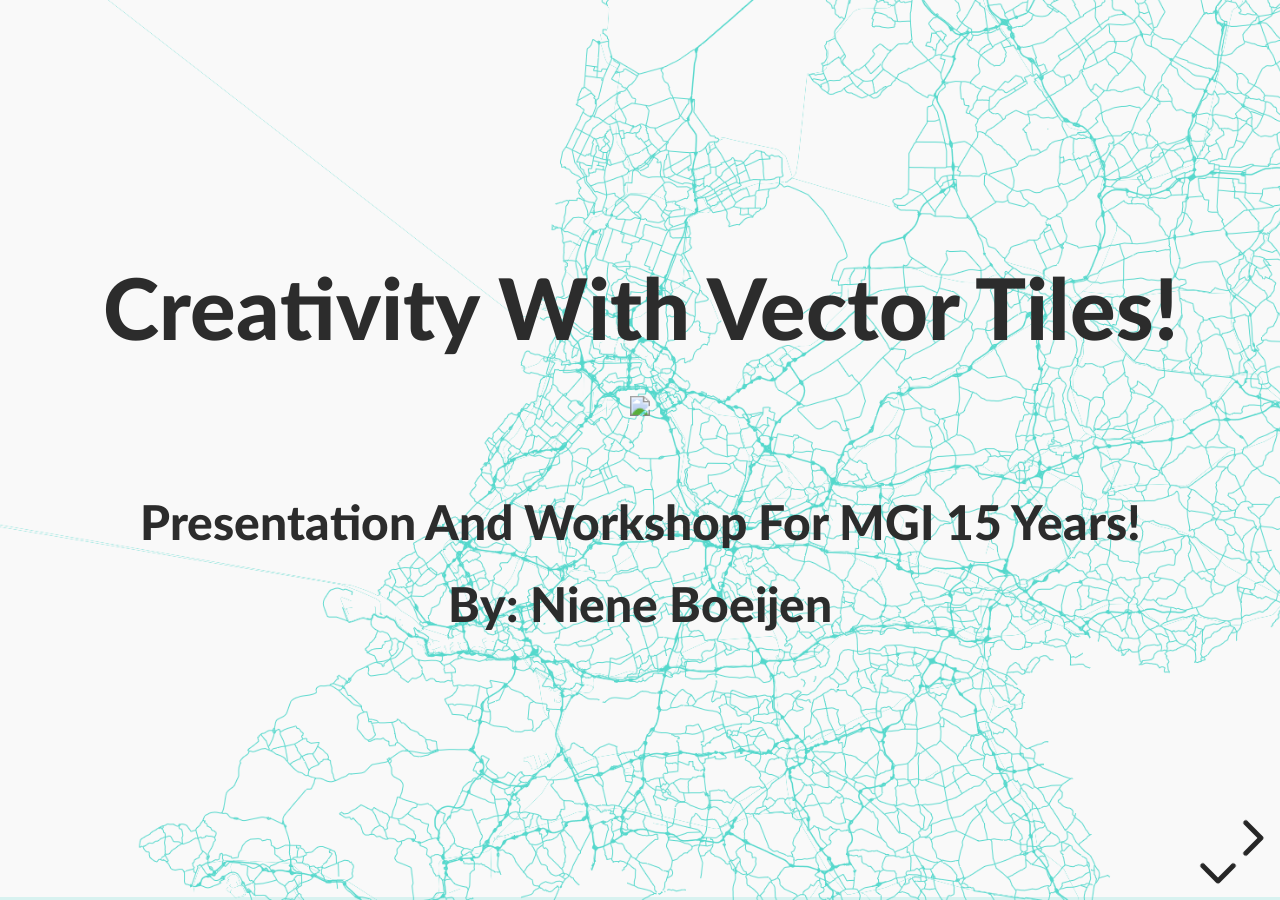
==== index.html @ de77d8d4 "presentation" ====
<!doctype html>
<html>

<head>
  <meta charset="utf-8">
  <meta name="viewport" content="width=device-width, initial-scale=1.0, maximum-scale=1.0, user-scalable=no">
  <title>MGI- Web Mapping</title>
  <link rel="stylesheet" href="presentation/css/reveal.css">
  <link rel="stylesheet" href="presentation/css/theme/datavizfest.css">
  <link rel="stylesheet" href="presentation/lib/css/zenburn.css">
  <script>
    var link = document.createElement('link');
    link.rel = 'stylesheet';
    link.type = 'text/css';
    link.href = window.location.search.match(/print-pdf/gi) ? 'presentation/css/print/pdf.css' : 'presentation/css/print/paper.css';
    document.getElementsByTagName('head')[0].appendChild(link);
  </script>
</head>

<body>
  <div class="reveal">
    <div class="slides">
      <!-- WELKOM EN LINKS -->
      <section data-background="presentation/img/screenshot_background.png">
        <section>
          <h1>Creativity with Vector tiles! </h1>
          <img src="https://media.giphy.com/media/citBl9yPwnUOs/giphy.gif">
          <h2 style="margin: 0 0 40px 0;"></h2>
          <h3>Presentation and workshop for MGI 15 years!</h3>
          <h3 style="margin: 0 0 0 0;">By: Niene Boeijen</h3>
        </section>
        <section>
          <h1>This presentation:</h1>
          <h2 style="text-transform: initial;"><a href="https://nieneb.github.io/mgi_workshop/.">www.github.com/NieneB/mgi_workshop</a></h2>
        </section>
        <!-- ABOUT ME ME ME! -->
        <section>
          <h1>About me</h1>
          <div style="float:right; width:50%;">
            <a href="http://webmapper.net"><img src="presentation/img/webmapper_logo_tekst.png" height="100px"> </a>
            <br />
            <a href="http://maptime.io"><img src="presentation/img/maptimeAMS.png" height="130px"></a>
            <br />
            <a href="https://waag.org/en/users/niene-boeijen"><img src="presentation/img/WS_logo.jpg" height="100px"></a>
            <br />
            <br />
            <img src="presentation/img/wur.jpg" height="50px">
          </div>
          <div style="float:left; width: 50%;">
            <p>Web Cartographer & Geo ICT developer</p>
            <br />
            <p> Event Organizer: Maptime <a href="https://www.meetup.com/Maptime-AMS">Amsterdam</a> & <a
              href="https://www.meetup.com/Maptime030-Utrecht/">Utrecht</a>
            </p>
            <br />
            <p>Internship Geo Web Visualization<a href="http://nieneb.github.io/verstedelijking/">[1]</a>
              <br />
              <a href="http://nieneb.github.io/TopoNamen/">[2] </a> <a href="http://nieneb.github.io/InternshipReport/">[3]</a></p>
              <br />
              <p>Msc Geo Information Science & Remote Sensing <a href="http://nieneb.github.io/ThesisPresentation/#/">[1]</a></p>
          </div>
        </section>
        <section data-background="presentation/img/screenshot_background.png">
          <a href="http://webmapper.net">
            <img src="https://raw.githubusercontent.com/wiki/NieneB/Webmapping_for_beginners/img/webmapper_logo_tekst.png"
            height="150px">
          </a>
          <blockquote>
            <i>
              <p>What the map can be</p>
              <p>Wij maken interactieve kaarten en datavisualisaties. Onze expertise is open {source; data; standaarden}.
                Onze
                kracht is het combineren van cartografie en webtechnologie.</p>
              </i>
          </blockquote>
          <p>Utrecht, The Netherlands</p>
        </section>
        <section>
          <div style="float:top; width:100%">
            <blockquote>
              <i>
                <p>We make interactive maps and visualizations.</p>
              </i>
            </blockquote>
          </div>
          <div style="float:bottom; width:100%;">
            <a href="http://apps.webmapper.nl/gebouwen/"><img src="presentation/img/webmapper.gif" width="49%" /></a>
            <a href="http://geodata.nationaalgeoregister.nl/beta/topotiles-viewer/"><img src="presentation/img/pdok_vt_viewer.gif"
              width="49%" /></a>
            </div>
        </section>
      </section>
      <!-- DOEL EN INHOUD -->
      <section data-background="presentation/img/pip_kaart_7.png">
        <section>
          <h1>This presentation</h1>
          <ul>
            <li>Web maps</li>
            <li>From raster to vector</li>
            <li>About vector tiles</li>
            <li>examples</li>
          </ul>
        </section>
        <section>
          <h1>Goal of today!</h1>
          <p> At the end of this workshop, you will have <b>your own web page with an interactive map!</b>
            Including
            custom data and different background maps, of the area you want to show! Your web page will be
            hosted on
            Github, so you can <b>immediately share your progress with all your family and friends!</b></p>
            <img src="https://media.giphy.com/media/6KKab1ydLq1uU/giphy.gif">
        </section>
        <section>
          <h1> Beginners</h1>
          <img src="https://media.giphy.com/media/AEcZfXZZNCcQU/giphy.gif" width="250px">
          <p>For beginners means: if you have NO knowledge of JavaScript, HTML, CSS, Leaflet.js and D3.js,
            this workshop
            will help you get started!</p>
        </section>
      </section>
      <!--WEB MAP  -->
      <section>
        <section>
          <h1>What is a web map?</h1>
          <p><i>Analogue paper maps</i></p>
          <table>
            <tr>
              <th> Digital maps</th>
              <th> VS</th>
              <th>Web Maps</th>
            </tr>
            <tr>
              <td> Data </td>
              <td></td>
              <td> Tiles, styles and servers </td>
            </tr>
            <tr>
              <td> On the computer </td>
              <td></td>
              <td> View in a browser </td>
            </tr>
            <tr>
              <td>Calculate, analyze</td>
              <td></td>
              <td>scroll, pan, zoom</td>
            </tr>
          </table>
          <img src="presentation/img/webmapping_4_steps.jpg">
        </section>
        <section data-background="presentation/img/osm.png">
          <h2><a href="openstreetmap.org">openstreetmap.org</a></h2>
        </section>
        <section data-background="presentation/img/google.png">
          <h2><a href="google.com/maps">google.com/maps</a></h2>
        </section>
        <section>
          <h1>a little History</h1>
          <div style="float:left; width:50%">
            <p>Digital maps</p>
            <p>GIS software</p>
            <p>GIS on the Web is not user friendly.. </p>
            <p>1996 Mapquest first with a web service! </p>
          </div>
          <img src="presentation/img/mapquest.jpeg" style="float:right; width:50%">
        </section>
        <section>
          <h4>But really slow to load..</h4>
          <p>in 2004 Endoxon found a way for quick online mapping! <a href="http://map.search.ch">map.search.ch</a></p>
          <p>2005 Google Maps took over!</p>
          <p> The solution?</p>
          <h1 class="fragment grow">Tiles! </h1>
        </section>
        <section data-background="presentation/img/tiles-loading.gif">
          <h1>Tiles</h1>
          <p>All tiles size 256x256 pixels </p>
          <p>Placed in a grid, sharing boundaries </p>
          <p> Seamless map </p>
          <p class="fragment grow">All these little tiles load way faster than one big map!</p>
          <p>We call this slippy maps</p>
        </section>
        <section>
          <h1>Zoom levels</h1>
          <p>Each zoom level has its own set of tiles!</p>
          <div style="float:right; width:50%">
            <p>Zoom level 0: 1 tile for the whole world.</p>
            <p>Increases exponentially...</p>
            <p>Zoom level 1: 4 tiles</p>
            <p>Zoom level 2: 16 tiles</p>
            <p> etc. </p>
          </div>
          <img src="presentation/img/training-tiling.png" style="float:left; width:50%">
          <a href="http://www.maptiler.org/google-maps-coordinates-tile-bounds-projection/"> Map with tile
            bounds</a>
        </section>
        <section>
          <h1>Styling & Serving tiles</h1>
          <div style="float: left; width: 50%">
            <p>Tiles are styled and rendered in advance</p>
            <p>Tiles are just images on the web</p>
            <p><a href="http://tile.openstreetmap.org/5/16/10.png">http://tile.openstreetmap.org/5/16/10.png</a></p>
            <p>/z/x/y</p>
          </div>
          <div style="float: right; width: 50%">
            <img src="presentation/img/tiles.gif">
          </div>
        </section>
        <section>
          <img src="presentation/img/tile_creation.png" width="400px">
        </section>
        <section>
          <h1>Layers!</h1>
          <div style="float: left; width: 50%;">
            <p>Base Layer</p>
            <p>Raster</p>
            <img src="presentation/img/raster.png" width="500px">
          </div>
          <div style="float: right; width: 50%;"">
            <p>Data Layer / Feature Layer</p>
            <p>Vector</p>
            <img src="
            img/vector_types.png" width="500px">
          </div>
        </section>
        <section>
          <h1>Summary</h1>
          <h2>Web Map Building blocks</h2>
          <div style="float: left; width: 50%">
            <p>Data, styled, tiles, server:</p>
            <p><b>Base Layer</b></p>
            <p>Additional Data:</p>
            <p><b>Vector Layers</b></p>
            <p>Interface and Interaction</p>
            <p><i>Zoom, panning, clicking etc. </i></p>
          </div>
          <div style="float: left; width: 50%">
            <img src="presentation/img/tile_creation.png">
          </div>
        </section>
        <section data-background="http://mapschool.io/img/raster.png" data-background-size='60%'> </section>
        <section>
          <h1>Nadelen Raster tegels</h1>
          <ul>
            <li>
              <p>Rendering wordt op server gedaan</p>
            </li>
            <li>
              <p>Tegel set is vast-gezet: static </p>
            </li>
            <li>
              <p>Veel opslag ruimte nodig!</p>
            </li>
            <li>
              <p>Meerdere visualisaties = Meerdere tegel sets</p>
            </li>
            <li>
              <p>Gebruiker kan niks aanpassen</p>
            </li>
            <li>
              <p>Geen interactie met objecten mogelijk</p>
            </li>
            <li>
              <p>Object informatie moet los opgevraagd worden in database</p>
            </li>
          </ul>
        </section>
      </section>
      <!-- RASTER TO VECTOR -->
      <section>
        <section>
          <h1>van Raster naar Vector</h1>
          <img src="presentation/img/map-tiles-2-w800.png" />
        </section>
        <section data-background="http://mapschool.io/img/vector_types.png" data-background-size='60%'></section>
        <section>
          <h1>Vector Tile</h1>
          <div style="float:left; width:50%;">
            <img src="https://mapzen.com/resources/projects/vector-tiles/square-of-math.gif">
          </div>
          <div style="float:right; width:50%">
            <p> Binary encoded Protocol Buffers</p>
            <!-- 						<p> gestructureerde data, kleiner dan XML</p>
            -->
            <p> Alleen data! Geen stijl kleur</p>
            <p> Zelfde tegel schema als raster tegels</p>
            <p> 256 x 256 px</p>
            <p> Versimpelde geometrie</p>
          </div>
        </section>
        <section>
          <img src="presentation/img/vector_tile_creation.png">
        </section>
        <section>
          <h1>WebGL</h1>
          <p>Rendering gebeurt in de browser</p>
          <p>Graphics Processing Unit(GPU)</p>
          <p>widely supported in modern browsers</p>
          
          <p>++ Rotating tilting</p>
          <p>++ Smooth/inifinte zooming</p>
        </section>
        <section>
          <h1>Voordelen Aanbieder (Server side)</h1>
          <ul>
            <li>
              <p>Gecomprimeerde data, klein en snel!</p>
            </li>
            <li>
              <p>Snelle productie, minder opslag</p>
            </li>
            <li>
              <p>1 tegel set in opslag</p>
            </li>
            <li>
              <p>Attribuut data beschikbaar in browser, minder database request!</p>
            </li>
            <li>
              <p>Rendering stijl aan client-side</p>
            </li>
            <li>
              <p>Minder druk op server-side</p>
            </li>
          </ul>
        </section>
        <section>
          <h1>Voordelen gebruiker (client side)</h1>
          <ul>
            <li>
              <p>Vector = hoge resolutie, zelfs bij ver inzoomen</p>
            </li>
            <li>
              <p>1 tegel set- meerder stijlen mogelijk!</p>
            </li>
            <li>
              <p>Stijl kan je zelf aanpassen!</p>
            </li>
            <li>
              <p>Stijlen in json of js - geen moeilijke SLD's meer nodig </p>
            </li>
          </ul>
        </section>
        <section data-background="presentation/img/utrecht_data.png"></section>
        <section data-background="presentation/img/stb_utrecht.png"></section>
        <section>
          <h1>Voorbeeld</h1>
          <p>verelijking raster vs vector</p>
          <a>http://pdokviewer.pdok.nl/</a>
          <a>http://geodata.nationaalgeoregister.nl/beta/topotiles-viewer/</a>
        </section>
        <section>
          <h1>Online voorbeelden</h1>
          <p>
            <a href=""></a>
          </p>
          <p>
            <a href="https://parallel.co.uk/os-openmap-cyo/#12.47/54.3741/-2.916">Zelf inkleuren</a>
          </p>
          <p>
            <a href="https://www.mapbox.com/cartogram/">Cartogram</p>
            </a>
        </section>
      </section>
      <!-- VECTOR TILES -->
      <section>
        <section>
          <h1>Standaarden</h1>
          <a href="https://www.mapbox.com/vector-tiles/specification/">Mapbox Vector Tile Standard. </a>
          <p>Based on the binary protocal buffer (.pbf) from Google.</p>
          <p>
            <a href="https://www.mapbox.com/blog/vector-tile-adoption/">Standard already used by Esri.</a>
          </p>
          <p>Web Mercator projection, Google tiling scheme.</p>
          <h1>Bestands Formaat</h1>
          <p>.mvt - .pbf</p>
          <p>.mbtiles</p>
        </section>
        <section>
          <h1>Waar komen ze vandaan?</h1>
          <p> Download</p>
          <p> Online host services</p>
          <p> Zelf maken & Zelf hosten</p>
        </section>
        <section>
          <h2>Host Services</h2>
          <ul>
            <li>
              <a href="https://www.mapbox.com/mapbox-studio/">Mapbox Studio </a>
            </li>
            <li><a href="http://blogs.esri.nl/de-topografische-basiskaart-een-vertrouwd-beeld-met-nieuwe-technologie/">ESRI</li>
            <li>
              <a href="https://openmaptiles.org/">https://openmaptiles.org/</a>
            </li>
            <li>
              <a href="https://www.tilehosting.com/">tilehosting.com</a>
              <!-- <pre><code>https://free.tilehosting.com/data/v3.json?key=*****</code></pre> -->
            </li>
            <li>
              <a href=" https://maps.tilehosting.com/data/v3.json?key=personalkey">Maptiler</a>
            </li>
            <li><a href="https://github.com/PDOK/vectortiles-bgt-brt">PDOK Kadaster</a>
              <i>beta</i>
            </li>
            <li> <a href="https://api.data.amsterdam.nl/api/"> Gemeente Amsterdam</a>
              <i>beta</i>
            </li>
          </ul>
        </section>
        <section>
          <h1>Zelf serveren! </h1>
          <h2> Eigen data of OSM data</h2>
          <div style="float:left; width:50%;">
            <img src="http://erictheise.com/geostack-deck/images/Map-nik-cake-osm-7.png">
          </div>
          <div style="float:right; width:50%;">
            <p>
              <a href="http://docs.geoserver.org/latest/en/user/extensions/vectortiles/tutorial.html">GeoServer
                extensie </a>
              </p>
              <p>
                <a href="https://openmaptiles.org/docs/host/tileserver-gl/">OpenMapTile Server (tileserverGL)</a>
              </p>
              <p>
                <a href="https://github.com/mapbox/tippecanoe">TippeCanoe</a>
              </p>
              <p>
                <a href="http://tegola.io/">Tegola </a>
              </p>
              <p>
                <a href="https://github.com/pka/t-rex">T-rex</a>
              </p>
              <p>
                <a href="http://postgis.net/docs//ST_AsMVT.html">PostGIS to MVT</a>
              </p>
              <p>
                <a href="https://github.com/mapbox/awesome-vector-tiles">More </a> command line tools</p>
              </p>
            </div>
        </section>
        <section>
          <h1>Hoe te visualiseren?</h1>
          <p>
            <a href="https://www.mapbox.com/mapbox-studio/">Mapbox Studio </a>
          </p>
          <p>
            <a href="https://www.mapbox.com/mapbox-gl-js/api/">MapboxGL.js</a>
          </p>
          <p>
            <a href="http://maputnik.com/">Maputnik</a>
          </p>
          <p><a href="http://www.maptiler.com/">Maptiler</a></p>
          <p> <a href=" https://giswiki.hsr.ch/Vector_Tiles_Reader_QGIS_Plugin"> QGIS plugin</a></p>
          <p>
            <a href="https://openlayers.org/en/latest/examples/osm-vector-tiles.html">OpenLayers</a> --
            <a href="http://leafletjs.com/plugins.html#vector-tiles">Leaflet.js</a>
          </p>
        </section>
      </section>
      <!-- EXAMPES! -->
      <section>
        <section data-background="presentation/img/bag_3d.png">
          <h1>Voorbeelden!</h1>
        </section>
        <section data-background="presentation/img/pdok_kaart.png">
          <h1>Kadaster PDOK</h1>
          <img src="presentation/img/PDOK-logo.png">
          <p>BRT + BGT</p>
          <p>Zoom level 0 tot 16</p>
          <p>1 tegel set, meerder visualisaties!</p>
          <p>
            <a href="https://github.com/PDOK/vectortiles-bgt-brt">https://github.com/PDOK/vectortiles-bgt-brt</a>
          </p>
          <p>
            <a href="http://geodata.nationaalgeoregister.nl/beta/topotiles-viewer/#8/52.33/5.19">Demo</a>
          </p>
          <pre><code data-trim data-noescape>"http://geodata.nationaalgeoregister.nl/beta/topotiles/{z}/{x}/{y}.pbf"</code></pre>
        </section>
        <section data-background="presentation/img/datalab_vector_tiles.gif">
          <h1>Datalab Amsterdam</h1>
          <img src="presentation/img/datalab.png">
          <img src="presentation/img/webmapper_logo_tekst.png">
          <pre><code data-trim data-noescape>"https://t{s}.data.amsterdam.nl/wm/{z}/{x}/{y}.pbf"</code></pre>
          <a href="https://eduardohansson.github.io/Maptime_AMSmap/#13.59/52.3626/4.8912/-16/60">vb #1.</a>
        </section>
        <section data-background="presentation/img/webmapper.gif">
          <h1 style="color: white;">WebGL voor 3D effecten!</h1>
          <p>
            <a href="http://apps.webmapper.nl/gebouwen/#15/52.091/5.1222/-58.4/60"> Webmapper kaart </a>
          </p>
          <img src="presentation/img/webmapper_logo_tekst.png">
        </section>
        <section>
          <h1>Open Zoom Stack UK</h1>
          <a href="https://www.ordnancesurvey.co.uk/business-and-government/products/os-open-zoomstack.html">OS Open Zoomstack trial</a>
          <a href="https://charleyglynn.github.io/brewdog-map/">Story map</a>
        </section>
        <section data-background="presentation/img/PIP_kaart_3.png">
          <a href="https://bertspaan.nl/paradijs-in-de-polder/#13.2/52.35663/4.90706/10/58">Paradijs in de polder</a>
        </section>
      </section>
      <!-- WEB DEVELOPMENT -->
      <section>
        <section>
          <h2>How to bring this all together?</h2>
          <div class="fragment fade-in">
            <h1> JavaScript!</h1>
            <p>Puts it all together,</p>
            <p>Tiles, content, interaction</p>
          </div>
        </section>
        <section>
          <img src="presentation/img/web_map_building_blocks.png" height=" 50%">
        </section>
        <section>
          <h1>Making a Web Page</h1>
          <img src="presentation/img/html-css-js.png">
          <img class="fragment fade-in" src="presentation/img/html-css-js-file.png">
        </section>
        <section>
          <h1>New to HTML & CSS?</h1>
          <p>Start with <a href="https://github.com/NieneB/Webmapping_for_beginners/wiki/Making-a-web-page">Making
            a web
            page</a> </p>
            <p>Or use <a href="https://www.codecademy.com/learn/web"> Code Academy</a></p>
            <img src="presentation/img/html_demo.gif" width="50%">
        </section>
        <section>
          <h1>Maps with JavaScript</h1>
          <img src="presentation/img/web_map_building_blocks.png" height=" 50%">
        </section>
        <section>
          <h1>JavaScript Library</h1>
          <p> Including a JavaScript library in your code is like copying and pasting someone else's code
            into yours. You
            have access to everything in that library. </p>
            <p> In our case, it's a bunch of cool tools to make web maps and give them familiar functionality.</p>
        </section>
        <section>
          <h1>JavaScript Libraries for Mapping</h1>
          <p><a href="https://openlayers.org/">OpenLayers</a>
            <p class="fragment grow"><a href="http://leafletjs.com/">Leaflet.js</a></p>
            <p class="fragment grow"><a href="https://d3js.org/">D3.js</a></p>
            <p><a href="https://developers.google.com/maps/documentation/javascript/">Google Maps</a></p>
            <p><a href="https://www.mapbox.com/mapbox.js/api/v3.1.1/">Mapbox</a></p>
            <p><a href="https://developer.here.com/develop/javascript-api">HERE Maps</a></p>
        </section>
        <section>
          <img src="https://media.giphy.com/media/QHE5gWI0QjqF2/giphy.gif">
        </section>
        <section>
          <q>Cartography is the new code.</q>
          <img src="./reveal_js/img/cool_carthography.png">
          <small>
            <a href="https://www.wired.com/story/mapping-the-future-cartography-stages-a-comeback/">[source]</a>
          </small>
          <aside class="notes"> Programeren is key!!
            Cartografie is niet alleen maar de kaart ontwerpen er komt van allerlei techniek en interactie om heen.
          </aside>
        </section>
        <section>
          <p>data design code</p>
        </section>
      </section>
      <!-- MAPBOX -->
      <section>
        <section data-background="presentation/img/mapbox-gl-js.jpg">
          <h1>MapboxGL.js</h1>
          <img src="https://cdn-images-1.medium.com/max/1600/0*ok6yuDnTx4o2PSFx.png">
          <ul>
            <li>
              <a>https://www.mapbox.com/mapbox-gl-js/api/</a>
            </li>
            <li>
              <a>https://www.mapbox.com/mapbox-gl-js/style-spec</a>
            </li>
          </ul>
        </section>
        <section>
          <img src="presentation/img/tiles_styles_sprites_glyphs.png">
        </section>
        <section>
          <pre><code data-trim data-noescape> 
            mapboxgl.accessToken = 'yourowntoken';
            var map = new mapboxgl.Map({
              container: 'map-container',
              style: 'style.json',
              hash: true, 
              zoom: 11, 
              pitch: 60, 
              bearing: 62.4,
              center: [ 4.8, 52.4] 
            });
          </code></pre>
        </section>
        <section>
          <h1> JSON </h1>
          <p> JavaScript Object Notation</p>
          <img src="https://i.stack.imgur.com/7lsg8.jpg" />
        </section>
        <section>
          <h1> style.json</h1>
          <pre><code data-trim data-noescape>
            { 
              "version": 8, 
              "name": "Mijn eigen Stijl", 
              "sprite": "url", 
              "glyphs": "url/{fontstack}/{range}.pbf", 
              "sources": {...}, 
              "layers": [
              { 
                "id": "background", 
                "type": "background", 
                "paint": { "background-color":"#FFFFFF" } 
              },
              {...}
              ] 
            }
          </code></pre>
        </section>
      </section>
      <!-- WORKSHOP -->
      <section data-background="presentation/img/pip_kaart_5.png">
        <section>
          <h1> Let's Map!</h1>
          <p>Everything is on Github</p>
        </section>
        <section>
          <h1>Github?!</h1>
          <img src="https://media.giphy.com/media/TW6M5r0ncBHcQ/giphy.gif" height="200px">
          <p>Used for code.</p>
          <p>Version control.</p>
          <p>Sharing.</p>
          <p>Documentation.</p>
        </section>
        <section>
          <h2>Use Sublime Text</h2>
          <p>NOT Notepad+ ... </p>
          <p>See Blackboard!</p>
        </section>
        <section>
          <h4> Base map = tiles already on the internet</h4>
          <h4>Custom data : Feel free to use your own!</h4>
          <h1>NOTE:</h1>
          <p>Not to big datasets</p>
          <p>Export to GeoJSON: WGS84</p>
          <p>Remove any not used attributes first!</p>
          <p>Points, Polygons or Lines? </p>
          <p>Attribute names are crucial! simple, short, no spaces or symbols</p>
        </section>
        <section>
          <table>
            <tr>
              <td>
                <h4> Deze presentatie </h4>
              </td>
              <td>
                <a href="https://nieneb.github.io/foss4gNL_vector_tiles/">nieneb.github.io/foss4gNL_vector_tiles/ </a>
              </td>
            </tr>
            <tr>
              <td>
                <h4>Workshop</h4>
              </td>
              <td><a href="">github.com/nieneb/foss4gNL_vector_tiles/wiki</a>
              </td>
            </tr>
            <tr>
              <td>
                <h4>Workshop</h4>
              </td>
              <td>
                <a href="">github.com/maptime-ams/vector-tiles-workshop/wiki</a>
              </td>
            </tr>
          </table>
          
        </section>
        <section>
          <h1>Gisteren gemaakt (3 uur)</h1>
          <p><a> https://luuks.github.io/VectorTiling/#11/52.3644/5.2416/90/60</a></p>
          <p><a>https://thieucaris.github.io/Foss4gNLVectorMap/</a></p>
        </section>
        <section>
          <h1>Be creative!</h1>
          <div style="float: left; width: 50%">
            <img src="https://media.giphy.com/media/3oEduXdm2gjnrsJBOo/giphy.gif">
          </div>
          <div style="float: right; width: 50%">
            <p>There is more to find on the Internet</p>
            <!-- <p>playing is learning</p> -->
            <p>Do not keep yourself to the assignments!! </p>
          </div>
        </section>
      </section>
      <!-- WRAP UP -->
      <section data-background="presentation/img/Screenshot_background2.png">
        <section>
          <h1> More info? </h1>
          <p>My lists of <p>
            <p>interesting links, workshops, presentations and background information: </p>
            <p><a href="https://github.com/NieneB/Webmapping_for_beginners/wiki/Interesting-links">for
              webmapping
              in general and d3 & Leaflet</a></p>
              <p><a href="https://github.com/maptime-ams/vector-tiles-workshop/wiki/Interesting-links">about
                vector
                tiles</a></p>
                <br />
                <p>Feel free to contact me!</p>
        </section>
        <section>
          <h1>Thank you!</h1>
          <p>Niene Boeijen</p>
          <p>niene@webmapper.net</p>
        </section>
      </section>
    </div>
  </div>
  <script src="presentation/lib/js/head.min.js"></script>
  <script src="presentation/js/reveal.js"></script>
  <script>
    // More info about config & dependencies:
    // - https://github.com/hakimel/reveal.js#configuration
    // - https://github.com/hakimel/reveal.js#dependencies
    Reveal.initialize({
      dependencies: [
      { src: 'presentation/plugin/markdown/marked.js' },
      { src: 'presentation/plugin/markdown/markdown.js' },
      { src: 'presentation/plugin/notes/notes.js', async: true },
      { src: 'presentation/plugin/highlight/highlight.js', async: true, callback: function () { hljs.initHighlightingOnLoad(); } }
      ]
    });
  </script>
</body>
</html>
---- presentation/css/theme/datavizfest.css ----
/**
 * Black theme for reveal.js. This is the opposite of the 'white' theme.
 *
 * By Hakim El Hattab, http://hakim.se
 */
@import url(../../lib/font/Lato2OFLWeb/Lato/latofonts.css);

@font-face {
  font-family: "modernpics";
  src: url(../../lib/font/modern-pictograms/modernpics.otf) format("opentype");
}
section.has-light-background, section.has-light-background h1, section.has-light-background h2, section.has-light-background h3, section.has-light-background h4, section.has-light-background h5, section.has-light-background h6 {
  color: #222; }


/*********************************************
 * GLOBAL STYLES
 *********************************************/
body {
  background: #f9f9f9;
  background-color: #f9f9f9; }

.reveal {
  font-family: "LatoWeb", sans-serif;
  font-size: 30px;
  font-weight: normal;
  color: #585858;
   }

::selection {
  color: #585858;
  background: #c05c58;
  text-shadow: none; }

::-moz-selection {
  color: #585858;
  background: #c05c58;
  text-shadow: none; }

.reveal .slides > section,
.reveal .slides > section > section {
  line-height: 1.3;
  font-weight: inherit; }


/*********************************************
 * HEADERS
 *********************************************/
.reveal h1,
.reveal h2,
.reveal h3,
.reveal h4,
.reveal h6 {
  color: #2c2c2c;
  font-family: "LatoWebHeavy", sans-serif;
  font-weight: 600;
  line-height: 1.2;
  letter-spacing: normal;
  text-transform: capitalize;
  text-shadow: none;
  word-wrap: break-word; }

.reveal h1 {
  margin: 0 0 10px 0;
  font-size: 2.3em; }

.reveal h2 {
  margin: 0 0 40px 0;
  font-size: 1.6em; }

.reveal h3 {
  margin: 0 0 20px 0;
  font-size: 1.3em; }

.reveal h4 {
  margin: 0 0 40px 0;
  font-size: 1em;
  font-style: italic;
   }

.reveal h5 {
  color: #0e0e0e;
  font-family: "LatoWeb", sans-serif;
  line-height: 1.2;
  letter-spacing: normal;
  text-transform: lowercase;
  text-shadow: none;
  word-wrap: break-word;
  margin: 0 0 50px 0;
  font-size: 1em;
  font-style: italic;
   }

.reveal h1 {
  text-shadow: none; }

.reveal h6{
  font-family: "modernpics";
  font-size: 2em;
  font-weight: normal;
  display: inline;
  margin-right:20px;
  text-transform: none;
}

/*********************************************
 * OTHER
 *********************************************/
.reveal p {
  margin: 20px 0;
  line-height: 1.3; }

/* Ensure certain elements are never larger than the slide itself */
.reveal img,
.reveal video,
.reveal iframe {
  max-width: 95%;
  max-height: 95%; }

.reveal strong,
.reveal b {
  font-weight: bold; }

.reveal em {
  font-style: italic;
   }

.reveal ol,
.reveal dl,
.reveal ul {
  display: inline-block;
  text-align: left;
  margin: 0 0 0 1em; }

.reveal ol {
  list-style-type: decimal; }

.reveal ul {
  list-style-type: disc; }

.reveal ul ul {
  list-style-type: square; }

.reveal ul ul ul {
  list-style-type: circle; }

.reveal ul ul,
.reveal ul ol,
.reveal ol ol,
.reveal ol ul {
  display: block;
  margin-left: 40px; }

.reveal dt {
  font-weight: bold; }

.reveal dd {
  margin-left: 40px; }

.reveal blockquote {
  display: block;
  position: relative;
  width: 70%;
  margin: 20px auto;
  padding: 20px;
  vertical-align: middle;
  font-style: italic;
  background: rgba(255, 255, 255, 0.85);
  border-radius: 8px;
  box-shadow: 0px 0px 2px rgba(0, 0, 0, 0.2); }

.reveal blockquote p:first-child,
.reveal blockquote p:last-child {
  display: inline-block; }

.reveal q {
  font-style: italic; }

.reveal pre {
  display: block;
  position: relative;
  width: 90%;
  margin: 20px auto;
  text-align: left;
  font-size: 0.55em;
  font-family: monospace;
  line-height: 1.2em;
  word-wrap: break-word;
  box-shadow: 0px 0px 6px rgba(0, 0, 0, 0.3); }

.reveal code {
  font-family: monospace;
  text-transform: none; }

.reveal pre code {
  display: block;
  padding: 5px;
  overflow: auto;
  max-height: 400px;
  word-wrap: normal; }

.reveal table {
  margin: auto;
  border-collapse: collapse;
  border-spacing: 0; }

.reveal table th {
  font-weight: bold; }

.reveal table th,
.reveal table td {
  text-align: left;
  padding: 0.2em 0.5em 0.2em 0.5em;
  border-bottom: 1px solid; }

.reveal table th[align="center"],
.reveal table td[align="center"] {
  text-align: center; }

.reveal table th[align="right"],
.reveal table td[align="right"] {
  text-align: right; }

.reveal table tbody tr:last-child th,
.reveal table tbody tr:last-child td {
  border-bottom: none; }

.reveal sup {
  vertical-align: super; }

.reveal sub {
  vertical-align: sub; }

.reveal small {
  display: inline-block;
  font-size: 0.6em;
  line-height: 1.2em;
  vertical-align: top; }

.reveal small * {
  vertical-align: top; }

/*********************************************
 * LINKS
 *********************************************/
.reveal a {
  color: #c05c58;
  text-decoration: none;
  -webkit-transition: color .15s ease;
  -moz-transition: color .15s ease;
  transition: color .15s ease; }

.reveal a:hover {
  color: #f3ec9c;
  text-shadow: none;
  border: none; }

.reveal .roll span:after {
  color: #fff;
  background: #f3ec9c; }

/*********************************************
 * IMAGES
 *********************************************/
.reveal section img {
  margin: 15px 0px;
  background: rgba(255, 255, 255,0);
  border: 0px solid #fff;
  box-shadow: 0 0 0px rgba(0, 0, 0, 0); }

.reveal section img.plain {
  border: 0;
  box-shadow: none; }

.reveal a img {
  -webkit-transition: all .15s linear;
  -moz-transition: all .15s linear;
  transition: all .15s linear;
  /* box-shadow: 4px 4px 5px 3px rgba(255,165,43,0.3);   */
} 

.reveal a:hover img {
  background: rgba(255, 255, 255, 0.2);
  border-color: #f3ec9c;
  box-shadow: 0 0 20px rgba(0, 0, 0, 0.55); }

/*********************************************
 * NAVIGATION CONTROLS
 *********************************************/
.reveal .controls {
  color: #0e0e0e; }

/*********************************************
 * PROGRESS BAR
 *********************************************/
.reveal .progress {
  background: rgba(84, 216, 204, 0.2);
  color: #0e0e0e; }

.reveal .progress span {
  -webkit-transition: width 800ms cubic-bezier(0.26, 0.86, 0.44, 0.985);
  -moz-transition: width 800ms cubic-bezier(0.26, 0.86, 0.44, 0.985);
  transition: width 800ms cubic-bezier(0.26, 0.86, 0.44, 0.985); }
---- presentation/lib/css/zenburn.css ----
/*

Zenburn style from voldmar.ru (c) Vladimir Epifanov <voldmar@voldmar.ru>
based on dark.css by Ivan Sagalaev

*/

.hljs {
  display: block;
  overflow-x: auto;
  padding: 0.5em;
  background: #3f3f3f;
  color: #dcdcdc;
}

.hljs-keyword,
.hljs-selector-tag,
.hljs-tag {
  color: #e3ceab;
}

.hljs-template-tag {
  color: #dcdcdc;
}

.hljs-number {
  color: #8cd0d3;
}

.hljs-variable,
.hljs-template-variable,
.hljs-attribute {
  color: #efdcbc;
}

.hljs-literal {
  color: #efefaf;
}

.hljs-subst {
  color: #8f8f8f;
}

.hljs-title,
.hljs-name,
.hljs-selector-id,
.hljs-selector-class,
.hljs-section,
.hljs-type {
  color: #efef8f;
}

.hljs-symbol,
.hljs-bullet,
.hljs-link {
  color: #dca3a3;
}

.hljs-deletion,
.hljs-string,
.hljs-built_in,
.hljs-builtin-name {
  color: #cc9393;
}

.hljs-addition,
.hljs-comment,
.hljs-quote,
.hljs-meta {
  color: #7f9f7f;
}


.hljs-emphasis {
  font-style: italic;
}

.hljs-strong {
  font-weight: bold;
}
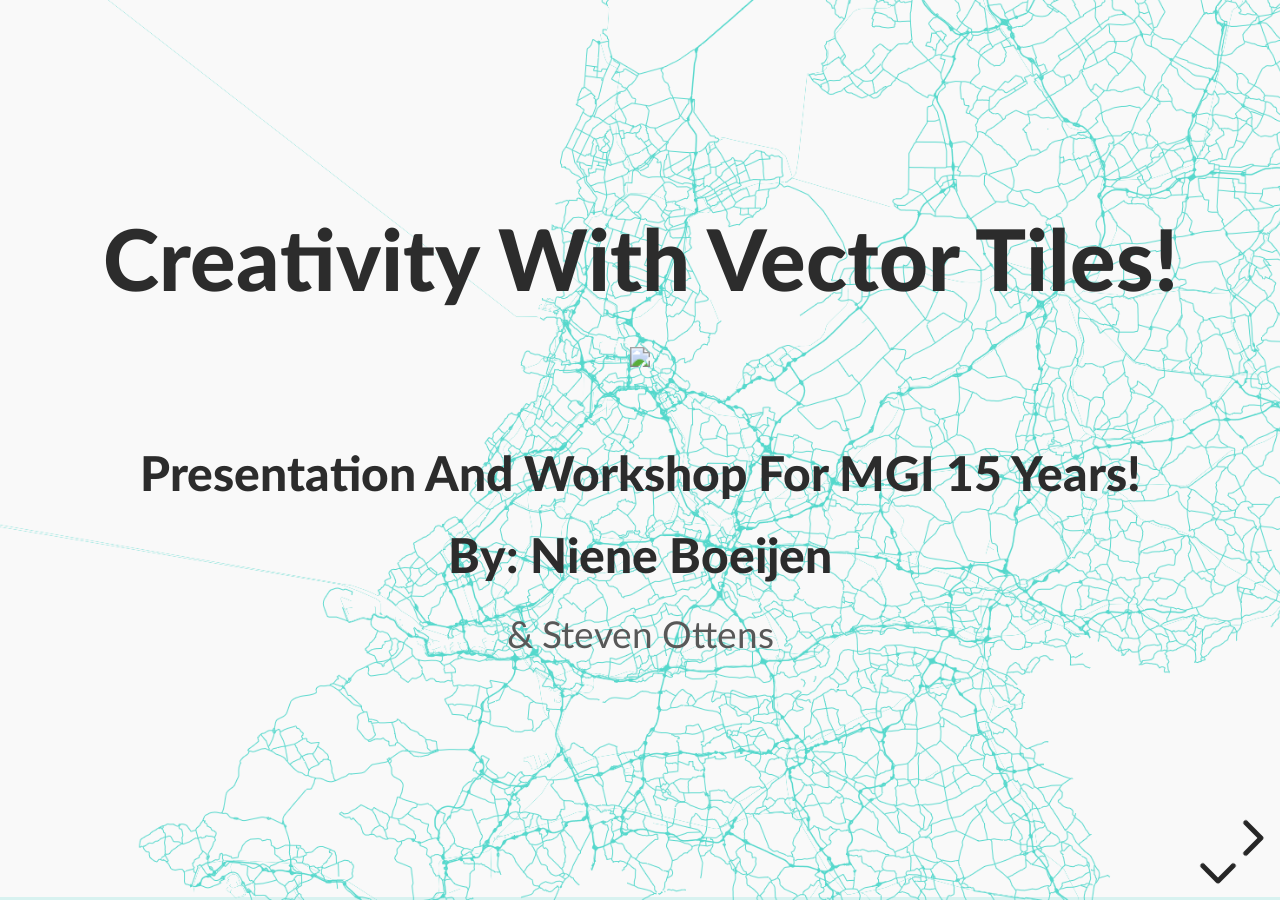
==== commit c2ae27f1: "last updates, geojson" ====
--- a/index.html
+++ b/index.html
@@ -28,9 +28,11 @@
           <h2 style="margin: 0 0 40px 0;"></h2>
           <h3>Presentation and workshop for MGI 15 years!</h3>
           <h3 style="margin: 0 0 0 0;">By: Niene Boeijen</h3>
+          <p>& Steven Ottens</p>
         </section>
         <section>
           <h1>This presentation:</h1>
+          <p>and all materials</p>
           <h2 style="text-transform: initial;"><a href="https://nieneb.github.io/mgi_workshop/.">www.github.com/NieneB/mgi_workshop</a></h2>
         </section>
         <!-- ABOUT ME ME ME! -->
@@ -97,25 +99,23 @@
           <ul>
             <li>Web maps</li>
             <li>From raster to vector</li>
+            <li>Examples</li>            
             <li>About vector tiles</li>
-            <li>examples</li>
+            <li>MapboxGL.js</li>
           </ul>
-        </section>
-        <section>
-          <h1>Goal of today!</h1>
-          <p> At the end of this workshop, you will have <b>your own web page with an interactive map!</b>
-            Including
-            custom data and different background maps, of the area you want to show! Your web page will be
-            hosted on
-            Github, so you can <b>immediately share your progress with all your family and friends!</b></p>
+          <h1>Hands on! Workshop</h1>
+        </section>
+        <section>
+          <h1>Goal of the workshop!</h1>
+          <p> At the end of this workshop, you will have your own web page with an interactive map based on vector tiles! Custom
+          styled by yourself! Your web page will be hosted on Github, so you can <b>immediately share your progress with all your family and friends!</b></p>
             <img src="https://media.giphy.com/media/6KKab1ydLq1uU/giphy.gif">
         </section>
         <section>
           <h1> Beginners</h1>
           <img src="https://media.giphy.com/media/AEcZfXZZNCcQU/giphy.gif" width="250px">
           <p>For beginners means: if you have NO knowledge of JavaScript, HTML, CSS, Leaflet.js and D3.js,
-            this workshop
-            will help you get started!</p>
+            this workshop will help you get started!</p>
         </section>
       </section>
       <!--WEB MAP  -->
@@ -340,25 +340,66 @@
         </section>
         <section data-background="presentation/img/utrecht_data.png"></section>
         <section data-background="presentation/img/stb_utrecht.png"></section>
-        <section>
-          <h1>Voorbeeld</h1>
-          <p>verelijking raster vs vector</p>
-          <a>http://pdokviewer.pdok.nl/</a>
-          <a>http://geodata.nationaalgeoregister.nl/beta/topotiles-viewer/</a>
-        </section>
-        <section>
-          <h1>Online voorbeelden</h1>
-          <p>
-            <a href=""></a>
-          </p>
-          <p>
-            <a href="https://parallel.co.uk/os-openmap-cyo/#12.47/54.3741/-2.916">Zelf inkleuren</a>
-          </p>
-          <p>
-            <a href="https://www.mapbox.com/cartogram/">Cartogram</p>
+      </section>
+        <!-- EXAMPES! -->
+        <section>
+          <section data-background="presentation/img/bag_3d.png">
+            <h1>Voorbeelden!</h1>
+          </section>
+          <section data-background="presentation/img/pdok_kaart.png">
+            <h1>Kadaster PDOK</h1>
+            <img src="presentation/img/PDOK-logo.png">
+            <p>BRT + BGT</p>
+            <p>Zoom level 0 tot 16</p>
+            <p>1 tegel set, meerder visualisaties!</p>
+            <p>
+              <a href="https://github.com/PDOK/vectortiles-bgt-brt">https://github.com/PDOK/vectortiles-bgt-brt</a>
+            </p>
+            <p>
+              <a href="http://geodata.nationaalgeoregister.nl/beta/topotiles-viewer/#8/52.33/5.19">Demo</a>
+            </p>
+            <pre><code data-trim data-noescape>"http://geodata.nationaalgeoregister.nl/beta/topotiles/{z}/{x}/{y}.pbf"</code></pre>
+          </section>
+          <section data-background="presentation/img/datalab_vector_tiles.gif">
+            <h1>Datalab Amsterdam</h1>
+            <img src="presentation/img/datalab.png">
+            <img src="presentation/img/webmapper_logo_tekst.png">
+            <pre><code data-trim data-noescape>"https://t{s}.data.amsterdam.nl/wm/{z}/{x}/{y}.pbf"</code></pre>
+            <a href="https://eduardohansson.github.io/Maptime_AMSmap/#13.59/52.3626/4.8912/-16/60">vb #1.</a>
+          </section>
+          <section data-background="presentation/img/webmapper.gif">
+            <h1 style="color: white;">WebGL voor 3D effecten!</h1>
+            <p>
+              <a href="http://apps.webmapper.nl/gebouwen/#15/52.091/5.1222/-58.4/60"> Webmapper kaart </a>
+            </p>
+            <img src="presentation/img/webmapper_logo_tekst.png">
+          </section>
+          <section>
+            <h1>Online examples</h1>
+            <p>
+              <a href=""></a>
+            </p>
+            <p>
+              <a href="https://parallel.co.uk/os-openmap-cyo/#12.47/54.3741/-2.916">Zelf inkleuren</a>
+            </p>
+            <p>
+              <a href="https://www.mapbox.com/cartogram/">Cartogram</p>
             </a>
-        </section>
-      </section>
+          </section>
+          <section>
+            <h1>Open Zoom Stack UK</h1>
+            <a href="https://www.ordnancesurvey.co.uk/business-and-government/products/os-open-zoomstack.html">OS Open
+              Zoomstack trial</a>
+            <a href="https://charleyglynn.github.io/brewdog-map/">Story map</a>
+          </section>
+          <section data-background="presentation/img/PIP_kaart_3.png">
+            <a href="https://bertspaan.nl/paradijs-in-de-polder/#13.2/52.35663/4.90706/10/58">Paradijs in de polder</a>
+          </section>
+          <section>
+            <h1>Utrecht in Vogelvlucht</h1>
+            <a href="https://utrechtinvogelvlucht.nl">www.utrechtinvogelvlucht.nl</a>
+          </section>
+        </section>
       <!-- VECTOR TILES -->
       <section>
         <section>
@@ -437,10 +478,10 @@
         </section>
         <section>
           <h1>Hoe te visualiseren?</h1>
-          <p>
+          <p class="fragment grow">
             <a href="https://www.mapbox.com/mapbox-studio/">Mapbox Studio </a>
           </p>
-          <p>
+          <p class="fragment grow">
             <a href="https://www.mapbox.com/mapbox-gl-js/api/">MapboxGL.js</a>
           </p>
           <p>
@@ -454,60 +495,15 @@
           </p>
         </section>
       </section>
-      <!-- EXAMPES! -->
-      <section>
-        <section data-background="presentation/img/bag_3d.png">
-          <h1>Voorbeelden!</h1>
-        </section>
-        <section data-background="presentation/img/pdok_kaart.png">
-          <h1>Kadaster PDOK</h1>
-          <img src="presentation/img/PDOK-logo.png">
-          <p>BRT + BGT</p>
-          <p>Zoom level 0 tot 16</p>
-          <p>1 tegel set, meerder visualisaties!</p>
-          <p>
-            <a href="https://github.com/PDOK/vectortiles-bgt-brt">https://github.com/PDOK/vectortiles-bgt-brt</a>
-          </p>
-          <p>
-            <a href="http://geodata.nationaalgeoregister.nl/beta/topotiles-viewer/#8/52.33/5.19">Demo</a>
-          </p>
-          <pre><code data-trim data-noescape>"http://geodata.nationaalgeoregister.nl/beta/topotiles/{z}/{x}/{y}.pbf"</code></pre>
-        </section>
-        <section data-background="presentation/img/datalab_vector_tiles.gif">
-          <h1>Datalab Amsterdam</h1>
-          <img src="presentation/img/datalab.png">
-          <img src="presentation/img/webmapper_logo_tekst.png">
-          <pre><code data-trim data-noescape>"https://t{s}.data.amsterdam.nl/wm/{z}/{x}/{y}.pbf"</code></pre>
-          <a href="https://eduardohansson.github.io/Maptime_AMSmap/#13.59/52.3626/4.8912/-16/60">vb #1.</a>
-        </section>
-        <section data-background="presentation/img/webmapper.gif">
-          <h1 style="color: white;">WebGL voor 3D effecten!</h1>
-          <p>
-            <a href="http://apps.webmapper.nl/gebouwen/#15/52.091/5.1222/-58.4/60"> Webmapper kaart </a>
-          </p>
-          <img src="presentation/img/webmapper_logo_tekst.png">
-        </section>
-        <section>
-          <h1>Open Zoom Stack UK</h1>
-          <a href="https://www.ordnancesurvey.co.uk/business-and-government/products/os-open-zoomstack.html">OS Open Zoomstack trial</a>
-          <a href="https://charleyglynn.github.io/brewdog-map/">Story map</a>
-        </section>
-        <section data-background="presentation/img/PIP_kaart_3.png">
-          <a href="https://bertspaan.nl/paradijs-in-de-polder/#13.2/52.35663/4.90706/10/58">Paradijs in de polder</a>
-        </section>
-      </section>
       <!-- WEB DEVELOPMENT -->
-      <section>
-        <section>
-          <h2>How to bring this all together?</h2>
+      <section data-background="presentation/img/Ams_basiskaart_light_42000.png">
+        <section>
+          <h2>What will we work with today?</h2>
           <div class="fragment fade-in">
             <h1> JavaScript!</h1>
             <p>Puts it all together,</p>
             <p>Tiles, content, interaction</p>
           </div>
-        </section>
-        <section>
-          <img src="presentation/img/web_map_building_blocks.png" height=" 50%">
         </section>
         <section>
           <h1>Making a Web Page</h1>
@@ -529,25 +525,25 @@
         <section>
           <h1>JavaScript Library</h1>
           <p> Including a JavaScript library in your code is like copying and pasting someone else's code
-            into yours. You
-            have access to everything in that library. </p>
+            into yours. You have access to everything in that library. </p>
             <p> In our case, it's a bunch of cool tools to make web maps and give them familiar functionality.</p>
         </section>
-        <section>
+        <!-- <section>
           <h1>JavaScript Libraries for Mapping</h1>
           <p><a href="https://openlayers.org/">OpenLayers</a>
-            <p class="fragment grow"><a href="http://leafletjs.com/">Leaflet.js</a></p>
-            <p class="fragment grow"><a href="https://d3js.org/">D3.js</a></p>
+            <p><a href="http://leafletjs.com/">Leaflet.js</a></p>
+            <p><a href="https://d3js.org/">D3.js</a></p>
             <p><a href="https://developers.google.com/maps/documentation/javascript/">Google Maps</a></p>
             <p><a href="https://www.mapbox.com/mapbox.js/api/v3.1.1/">Mapbox</a></p>
             <p><a href="https://developer.here.com/develop/javascript-api">HERE Maps</a></p>
-        </section>
+        </section> -->
         <section>
           <img src="https://media.giphy.com/media/QHE5gWI0QjqF2/giphy.gif">
         </section>
         <section>
           <q>Cartography is the new code.</q>
-          <img src="./reveal_js/img/cool_carthography.png">
+          <img src="presentation/img/cool_carthography.png">
+        </br>
           <small>
             <a href="https://www.wired.com/story/mapping-the-future-cartography-stages-a-comeback/">[source]</a>
           </small>
@@ -555,9 +551,6 @@
             Cartografie is niet alleen maar de kaart ontwerpen er komt van allerlei techniek en interactie om heen.
           </aside>
         </section>
-        <section>
-          <p>data design code</p>
-        </section>
       </section>
       <!-- MAPBOX -->
       <section>
@@ -575,6 +568,9 @@
         </section>
         <section>
           <img src="presentation/img/tiles_styles_sprites_glyphs.png">
+        </section>
+        <section>
+          <img src="presentation/img/vector_tile_creation.png">
         </section>
         <section>
           <pre><code data-trim data-noescape> 
@@ -631,50 +627,18 @@
           <p>Documentation.</p>
         </section>
         <section>
-          <h2>Use Sublime Text</h2>
-          <p>NOT Notepad+ ... </p>
-          <p>See Blackboard!</p>
-        </section>
-        <section>
-          <h4> Base map = tiles already on the internet</h4>
-          <h4>Custom data : Feel free to use your own!</h4>
-          <h1>NOTE:</h1>
-          <p>Not to big datasets</p>
-          <p>Export to GeoJSON: WGS84</p>
-          <p>Remove any not used attributes first!</p>
-          <p>Points, Polygons or Lines? </p>
-          <p>Attribute names are crucial! simple, short, no spaces or symbols</p>
-        </section>
-        <section>
-          <table>
-            <tr>
-              <td>
-                <h4> Deze presentatie </h4>
-              </td>
-              <td>
-                <a href="https://nieneb.github.io/foss4gNL_vector_tiles/">nieneb.github.io/foss4gNL_vector_tiles/ </a>
-              </td>
-            </tr>
-            <tr>
-              <td>
-                <h4>Workshop</h4>
-              </td>
-              <td><a href="">github.com/nieneb/foss4gNL_vector_tiles/wiki</a>
-              </td>
-            </tr>
-            <tr>
-              <td>
-                <h4>Workshop</h4>
-              </td>
-              <td>
-                <a href="">github.com/maptime-ams/vector-tiles-workshop/wiki</a>
-              </td>
-            </tr>
-          </table>
-          
-        </section>
-        <section>
-          <h1>Gisteren gemaakt (3 uur)</h1>
+          <h2>Use a good text-editor</h2>
+          <p>Nodepad ++ </p>
+          <p>With Syntax Highlighting! </p>
+          <img src="presentation/img/code.png">
+        </section>
+        <section>
+          <h1>The workshop</h1>
+          <h2>https://github.com/NieneB/mgi_workshop/wiki</h2>
+          <p>follow the steps</p>
+        </section>
+        <section>
+          <h1>Made with previous workshops:</h1>
           <p><a> https://luuks.github.io/VectorTiling/#11/52.3644/5.2416/90/60</a></p>
           <p><a>https://thieucaris.github.io/Foss4gNLVectorMap/</a></p>
         </section>
@@ -711,6 +675,7 @@
           <p>niene@webmapper.net</p>
         </section>
       </section>
+
     </div>
   </div>
   <script src="presentation/lib/js/head.min.js"></script>
